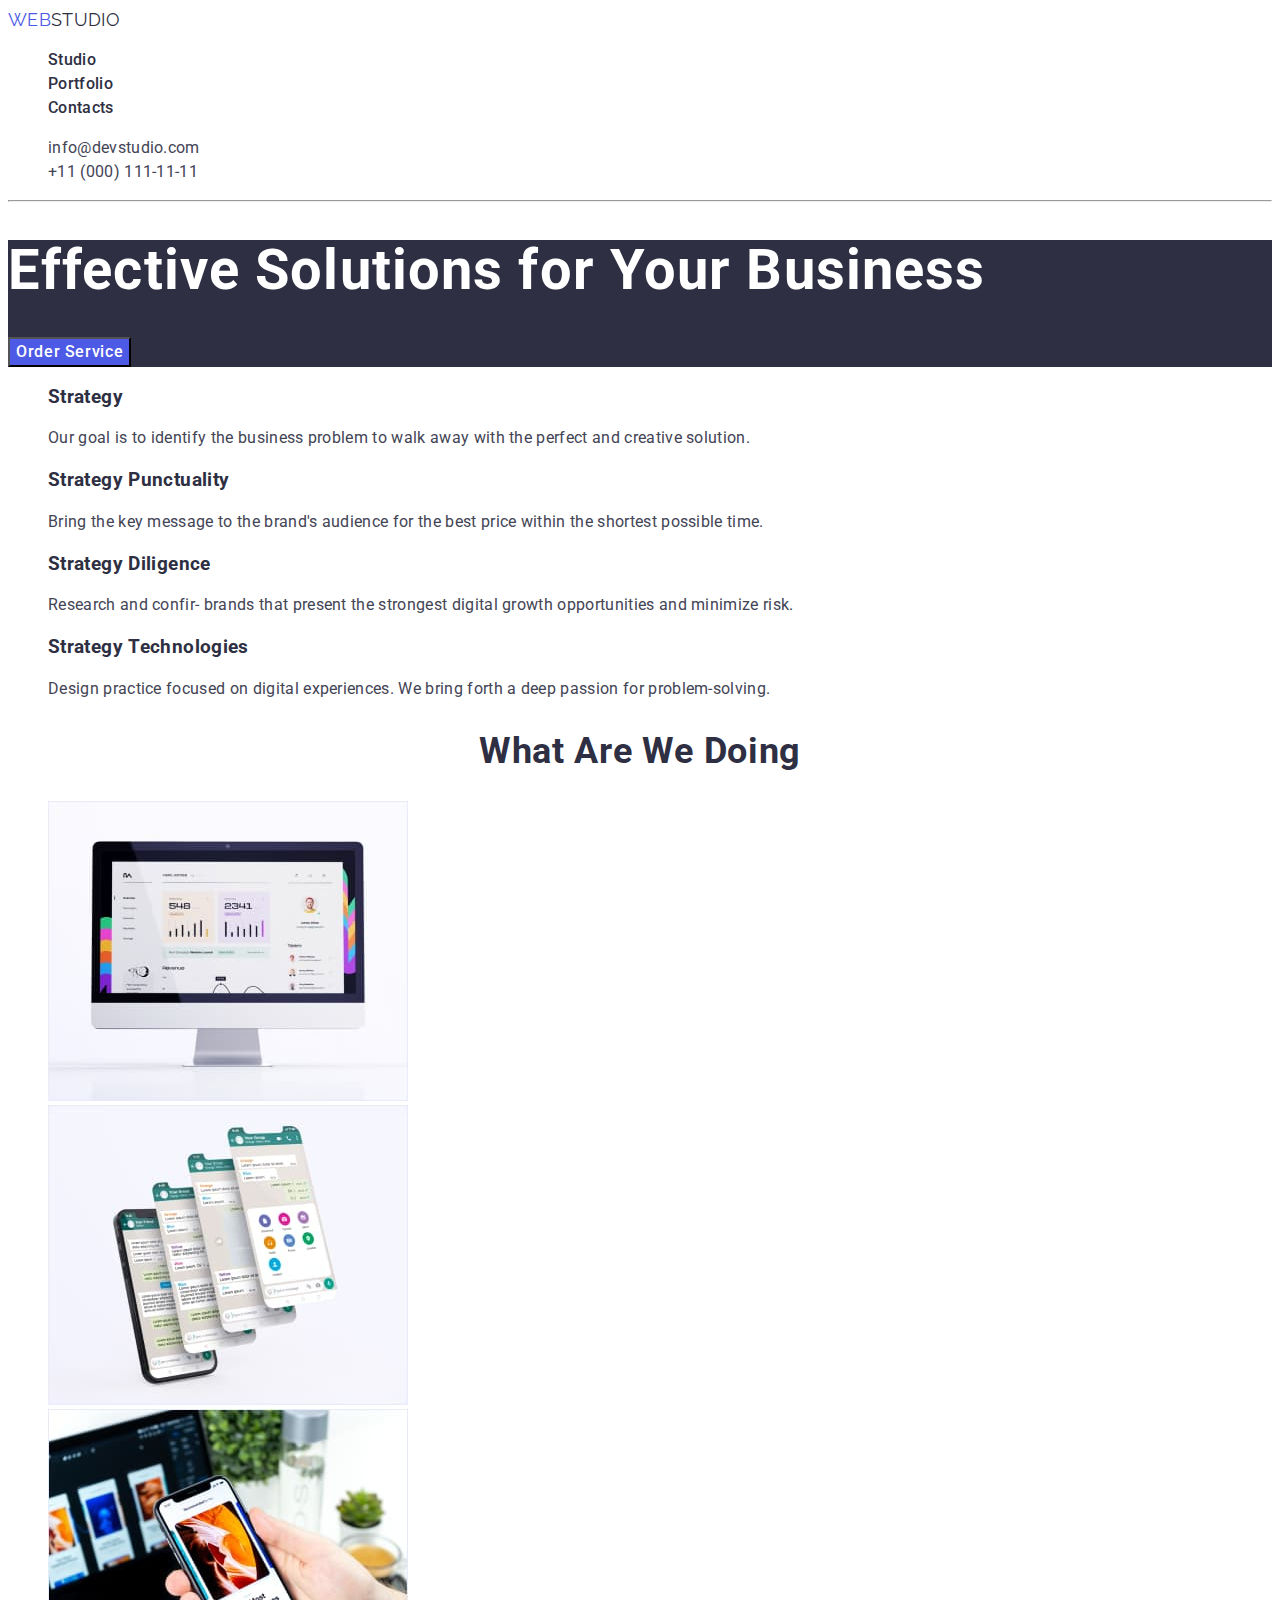
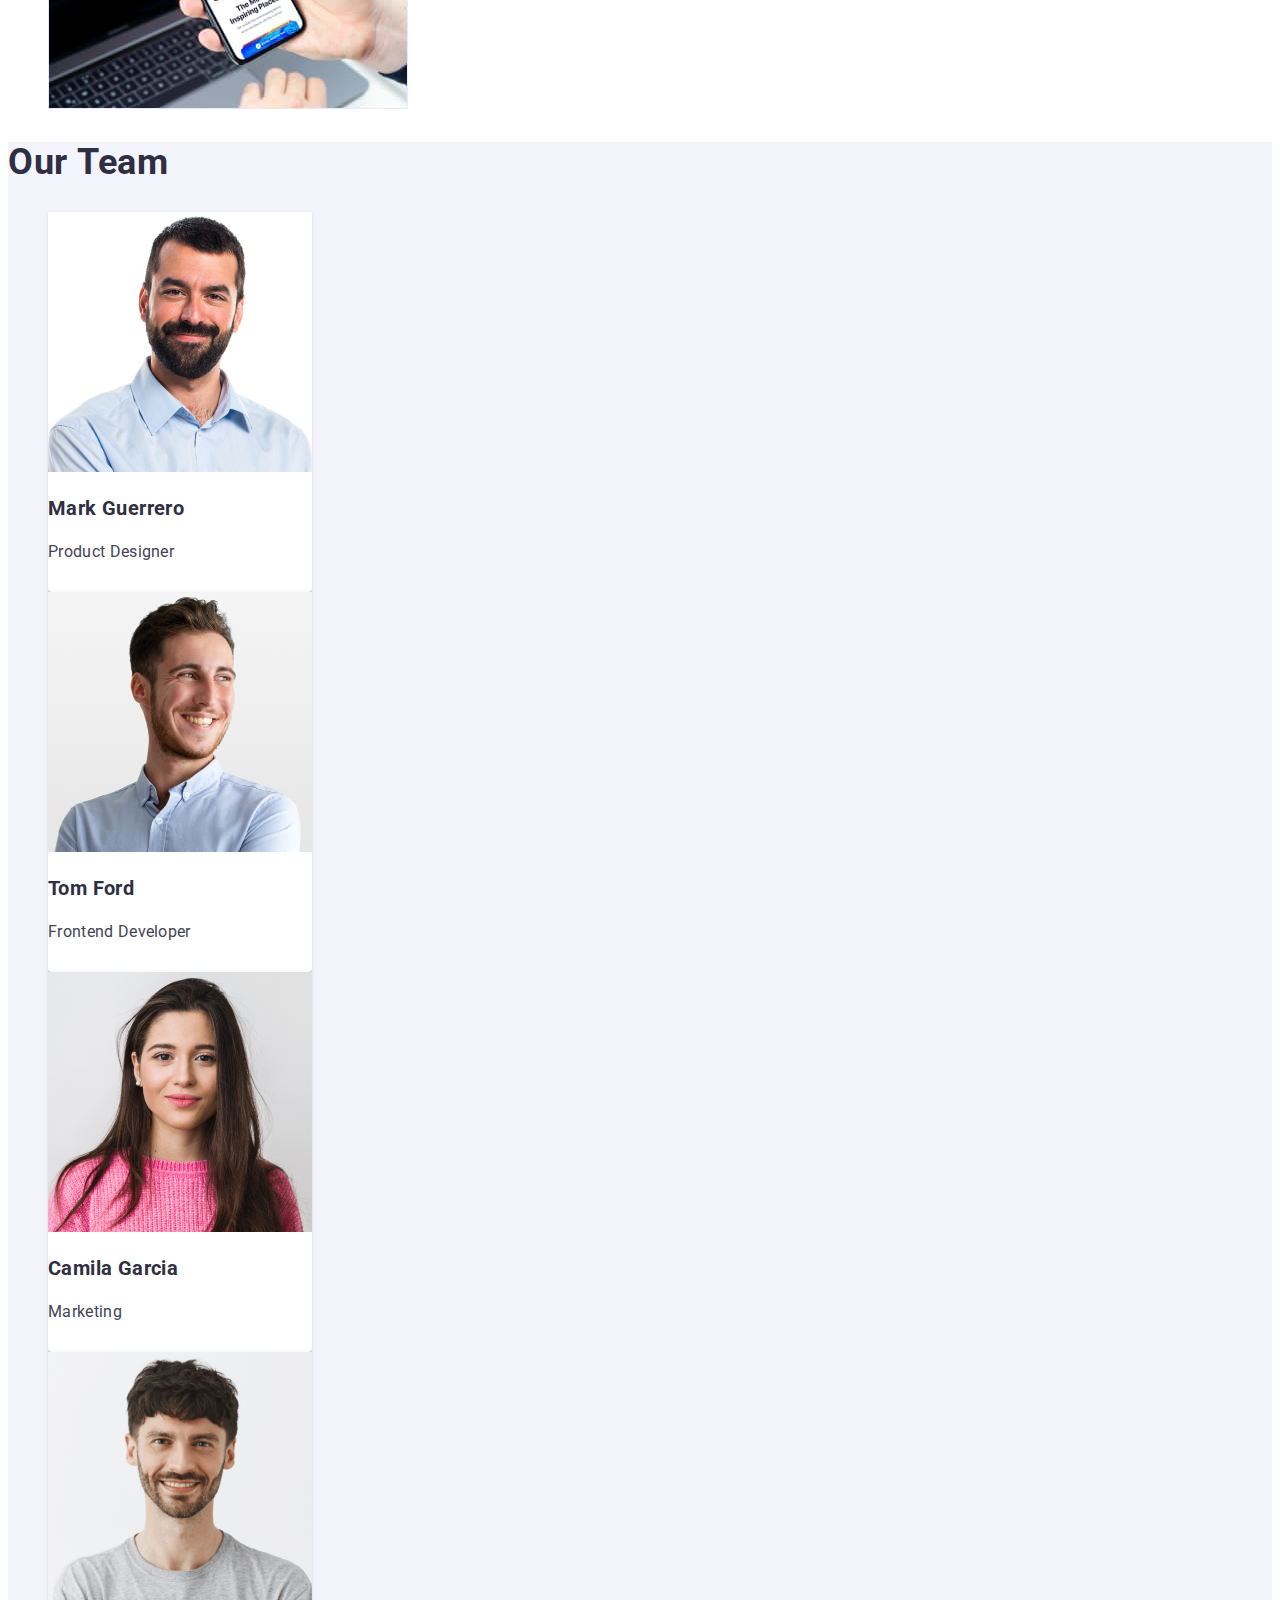
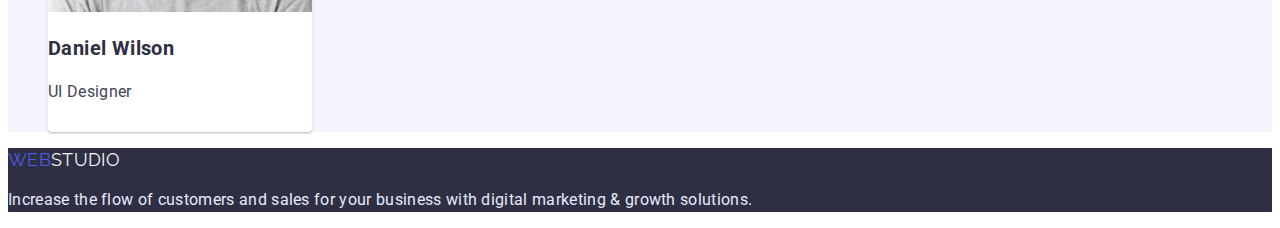
==== index.html @ e21af331 "Initial commit" ====
<!DOCTYPE html>
<html lang="en">
  <head>
    <meta charset="UTF-8" />
    <meta http-equiv="X-UA-Compatible" content="IE=edge" />
    <meta name="viewport" content="width=device-width, initial-scale=1.0" />
    <title>Web Studio</title>
    <!-- fonts -->
    <link rel="preconnect" href="https://fonts.googleapis.com" />
    <link rel="preconnect" href="https://fonts.gstatic.com" crossorigin />
    <link
      href="https://fonts.googleapis.com/css2?family=Raleway:wght@800&family=Roboto:wght@400;500;700;900&display=swap"
      rel="stylesheet"
    />
    <!-- style -->

    <link rel="stylesheet" href="./css/style.css" />
  </head>
  <body>
    <!-- header  -->
    <header>
      <!-- menu nav -->
      <nav class="header-nav">
        <a class="header-logo" href="./index.html">
          Web<span class="header-logo-studio">Studio</span>
        </a>
        <ul class="header-list">
          <li class="header-item">
            <a class="header-link" href="./index.html">Studio</a>
          </li>
          <li class="header-item">
            <a class="header-link" href="./portfolio.html">Portfolio</a>
          </li>
          <li class="header-item">
            <a class="header-link" href="">Contacts</a>
          </li>
        </ul>
      </nav>
      <ul class="header-contact">
        <li>
          <a class="header-mail" href="mailto:info@devstudio.com"
            >info@devstudio.com</a
          >
        </li>
        <li>
          <a class="header-phone" href="tel:+110001111111"
            >+11 (000) 111-11-11</a
          >
        </li>
      </ul>
      <hr />
    </header>
    <!-- main -->
    <main>
      <!-- hero image -->
      <section class="hero">
        <h1 class="hero-title">Effective Solutions for Your Business</h1>
        <button class="btn-hero" type="button">Order Service</button>
      </section>
      <!-- Our future -->
      <section class="our-future">
        <h2 hidden>Our future</h2>
        <ul class="our-future-list">
          <li>
            <h3 class="our-future-subtitle">Strategy</h3>
            <p class="our-future-text">
              Our goal is to identify the business problem to walk away with the
              perfect and creative solution.
            </p>
          </li>
          <li>
            <h3 class="our-future-subtitle">Strategy Punctuality</h3>
            <p class="our-future-text">
              Bring the key message to the brand's audience for the best price
              within the shortest possible time.
            </p>
          </li>
          <li>
            <h3 class="our-future-subtitle">Strategy Diligence</h3>
            <p class="our-future-text">
              Research and confir- brands that present the strongest digital
              growth opportunities and minimize risk.
            </p>
          </li>
          <li>
            <h3 class="our-future-subtitle">Strategy Technologies</h3>
            <p class="our-future-text">
              Design practice focused on digital experiences. We bring forth a
              deep passion for problem-solving.
            </p>
          </li>
        </ul>
      </section>
      <!-- What are we doing -->
      <section class="our-product">
        <h2 class="our-product-title">What Are We Doing</h2>
        <ul class="our-product-list">
          <li class="our-product-item">
            <img
              class="our-product-image"
              src="./images/Workstation.jpg"
              alt="Account for working time analysis"
              title="work statisticson PC"
              width="360"
              height="300"
            />
          </li>
          <li class="our-product-item">
            <img
              class="our-product-image"
              src="./images/Comunication_chat.jpg"
              alt=" Team communication in chat"
              title="Team communication in chat on Smartphone"
              width="360"
              height="300"
            />
          </li>
          <li class="our-product-item">
            <img
              class="our-product-image"
              src="./images/application_photo.jpg"
              alt="Test Application"
              title="Test Application on phone and laptop "
              width="360"
              height="300"
            />
          </li>
        </ul>
      </section>
      <!-- Our team -->
      <section class="team-section">
        <h2 class="team-title">Our Team</h2>
        <ul class="team-list">
          <li class="team-list-card">
            <img
              class="team-list-img"
              src="./images/Mark_Guerrero.jpg"
              alt="Face Mark Guerrero"
              width="264"
              height="260"
            />
            <h3 class="team-list-name">Mark Guerrero</h3>
            <p class="team-list-possition">Product Designer</p>
          </li>
          <li class="team-list-card">
            <img
              src="./images/Tom_Ford.jpg"
              alt="Face Tom Ford"
              width="264"
              height="260"
            />
            <h3 class="team-list-name">Tom Ford</h3>
            <p class="team-list-possition">Frontend Developer</p>
          </li>
          <li class="team-list-card">
            <img
              class="team-list-img"
              src="./images/camila_Garcia.jpg"
              alt="Face Camila Garcia"
              width="264"
              height="260"
            />
            <h3 class="team-list-name">Camila Garcia</h3>
            <p class="team-list-possition">Marketing</p>
          </li>
          <li class="team-list-card">
            <img
              class="team-list-img"
              src="./images/Daniel_Wilson.jpg"
              alt="Face Daniel Wilson"
              width="264"
              height="260"
            />
            <h3 class="team-list-name">Daniel Wilson</h3>
            <p class="team-list-possition">UI Designer</p>
          </li>
        </ul>
      </section>
    </main>
    <!-- footer  -->
    <footer class="footer">
      <a class="logo-footer" href="index.html"
        >Web<span class="footer-studio-logo">Studio</span></a
      >
      <p class="footer-text">
        Increase the flow of customers and sales for your business with digital
        marketing & growth solutions.
      </p>
    </footer>
  </body>
</html>
---- css/style.css ----
:root {
    --color-iris: #4d5ae5;
    --color-ocean: #404bbf;
    --color-navy-blue: #2e2f42;
    --color-green: #31d0aa;
    --color-slate: #434455;
    --color-light-slate: #8e8f99;
    --color-cornflower: #e7e9fc;
    --color-cloud: #f4f4fd;
    --color-navy-blue-modal: #2e2f42;
    --color-grey: #2e2f42;
}

body{
    font-family: 'Roboto', sans-serif;
    letter-spacing: 0.02em;
}


/* Navigation */
.header-nav {
    
} 

.header-logo{
    font-family: Raleway, sans-serif;
    text-transform: uppercase;
    text-decoration: none;
    font-size: 18px;
    line-height: calc(24 / 18);
    color: var(--color-iris);
}

.header-logo-studio{
    color: var(--color-navy-blue);
}

.header-list{
    
}

.header-item{
    font-weight: 500;
    font-size: 16px;
    line-height: calc(24 / 16);
    letter-spacing: 0.02em;
    list-style-type: none;
}

.header-link{
    color: var(--color-navy-blue);
    text-decoration: none;
}

.header-contact{
    list-style-type: none;
}

.header-link:hover,
.header-link:focus,
.header-mail:hover,
.header-mail:focus,
.header-phone:hover,
.header-phone:focus{
    color: var(--color-ocean);
}


.header-mail,
.header-phone{
    font-size: 16px;
    line-height: calc(24 / 16);
    letter-spacing: 0.02em;
    color: var(--color-slate);
    text-decoration: none;
}

/* hero section */

.hero{
    background-color: var(--color-navy-blue);   
}

.hero-title{
    font-family: 'Roboto';
    font-size: 56px;
    line-height: calc(60 / 56);
    letter-spacing: 0.02em;
    color: #FFFFFF;
}

.btn-hero{
    font-family: 'Roboto';
    font-weight: 500;
    font-size: 16px;
    line-height: calc(24 / 16);
    letter-spacing: 0.04em;
    color: #FFFFFF;
    background: var(--color-iris);
  
}

.btn-hero:hover,
.btn-hero:focus{
    background-color: var(--color-ocean);
}

.btn-hero,
.menu-list-button{
    cursor: pointer;
}

.our-future{
    background-color: #FFFFFF;
}

.our-future-list{
    list-style-type: none;
}

.our-future-subtitle{
    
    letter-spacing: 0.02em;
    color: var(--color-navy-blue);
    text-transform:capitalize;
}

.our-future-text{
    font-size: 16px;
    line-height: calc(24 / 16);
    color:var(--color-slate);
}

.our_product{

}

.our-product-title{
    color: var(--color-navy-blue);
    font-size: 36px;
    line-height: calc(40 / 36);
    text-align: center;
    letter-spacing: 0.02em;
    text-transform: capitalize;
}

.our-product-list{
    list-style-type: none;
}

.our-product-image{

}

.team-section{
    background-color: var(--color-cloud);
}

.team-title{
    color: var(--color-navy-blue);
    font-size: 36px;
    line-height: calc(40 / 36);
    letter-spacing: 0.02em;
    text-transform: capitalize;
}

.team-list{
    list-style-type: none;
}

.team-list-card{
    width: 264px;
    height: 380px;
    background: #FFFFFF;
    box-shadow: 0px 1px 6px rgba(46, 47, 66, 0.08), 0px 1px 1px rgba(46, 47, 66, 0.16), 0px 2px 1px rgba(46, 47, 66, 0.08);
    border-radius: 0px 0px 4px 4px;
}

.team-list-img{
   
}

.team-list-name{
    color: var(--color-navy-blue);
    font-size: 20px;
    line-height: calc(24 / 20);
    letter-spacing: 0.02em
}

.team-list-possition{
    font-size: 16px;
    line-height: calc(24 / 16);
    letter-spacing: 0.02em;
    color: var(--color-slate);
}

/* Portfolio style */

.menu-portfolio{

}

.menu-product-list{
    list-style-type: none;
}

.menu-item{

}

.menu-list-button{
    font-family: 'Roboto',sans-serif;
    font-weight: 500;
    font-size: 16px;
    line-height: calc(24 / 16);
    background: #F4F4FD;
    border: 1px solid #E7E9FC;
    border-radius: 4px;
    color:var(--color-iris);
}

.menu-list-button:hover,
.menu-list-button:focus{
    background-color: var(--color-ocean);
    color: #FFFFFF;
}

.our_product-item-p{

}

.our-product-link{
    text-decoration: none;
}

.our-product-name{
    font-weight: 500;
    font-size: 20px;
    line-height: calc(24 / 20);
    letter-spacing: 0.02em;
    color: var(--color-navy-blue);
}

.our-product-area{
    color: var(--color-slate);
    font-size: 16px;
    line-height: calc(24 / 16);
    letter-spacing: 0.02em;
}
/* footer */

.footer{
    background-color: var(--color-navy-blue);
}

.logo-footer{
    font-family: 'Raleway', sans-serif;
    text-transform: uppercase;
    text-decoration: none;
    font-size: 18px;
    line-height: calc(24 / 18);
    color: var(--color-iris);
    
}

.footer-studio-logo{
    color:var(--color-cloud);
}

.footer-text{
    font-size: 16px;
    line-height: calc(24 / 16);
    letter-spacing: 0.02em;
    color: var(--color-cornflower);
}
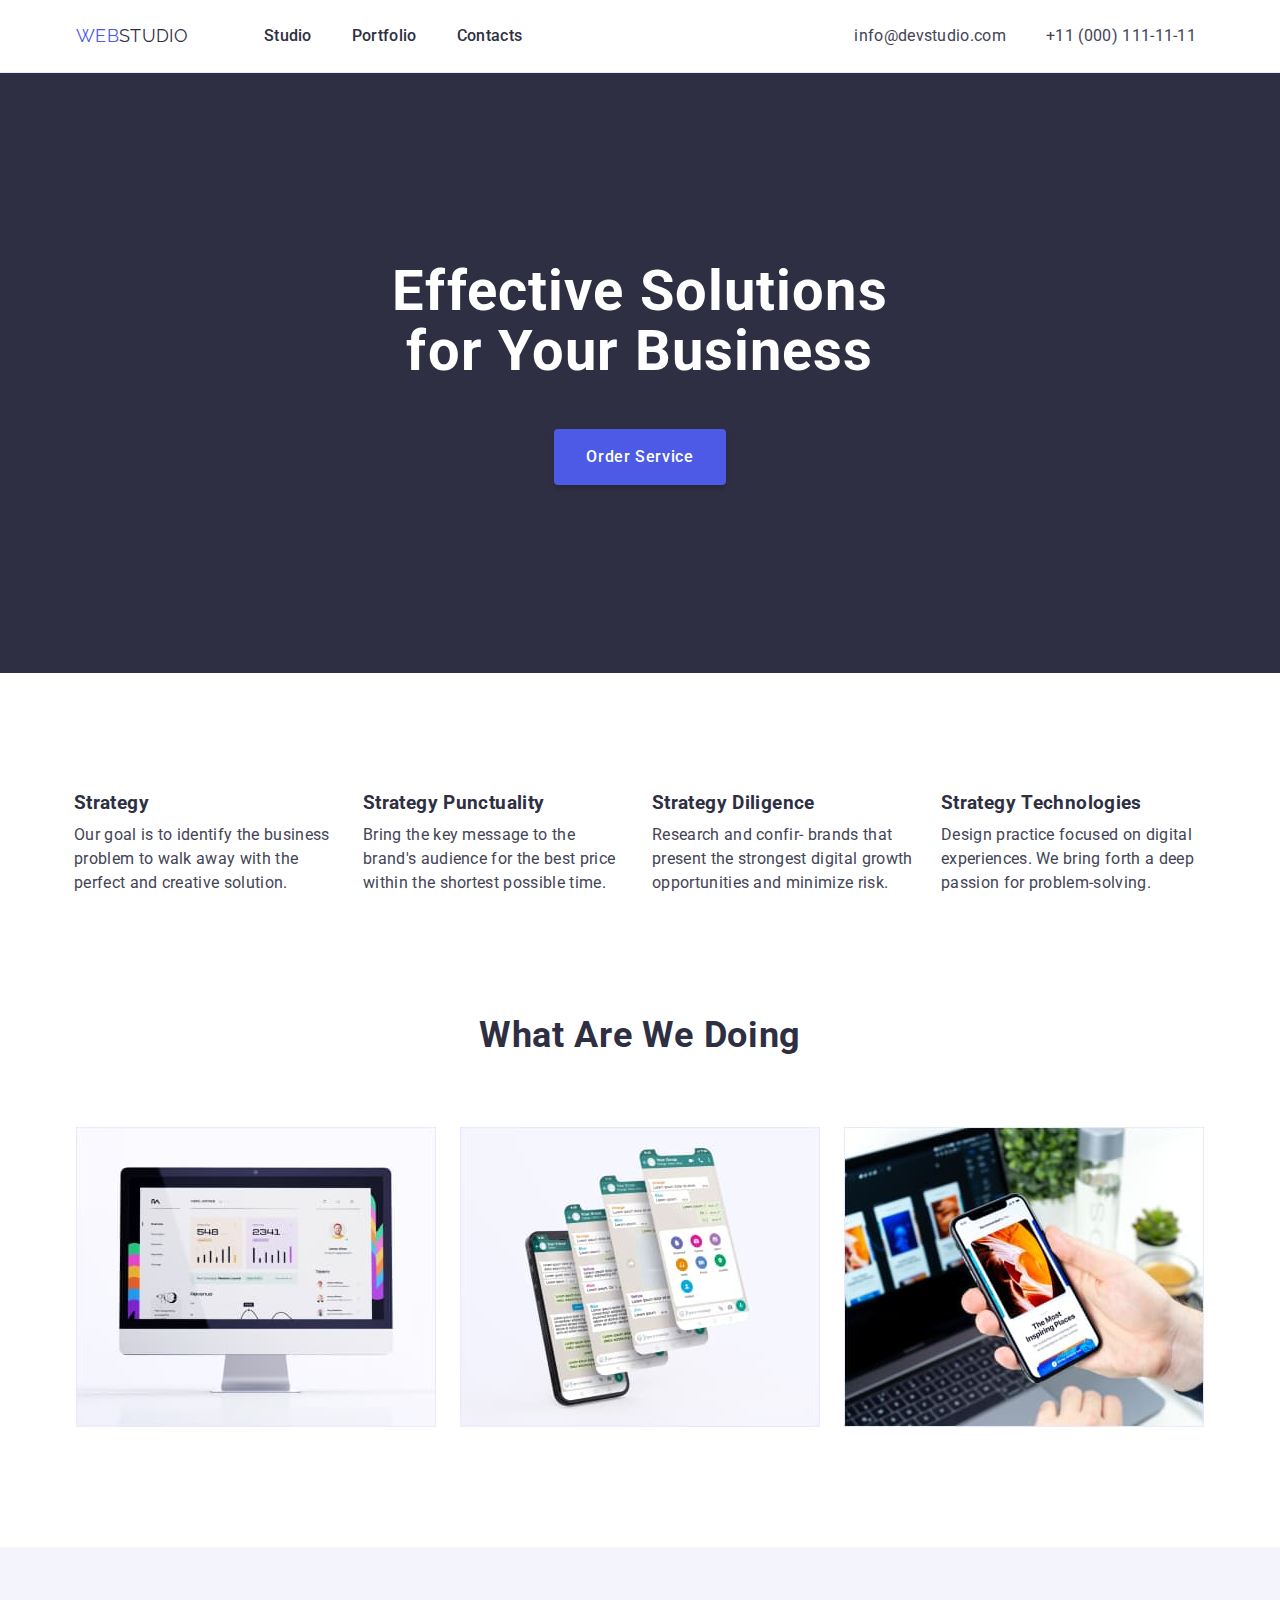
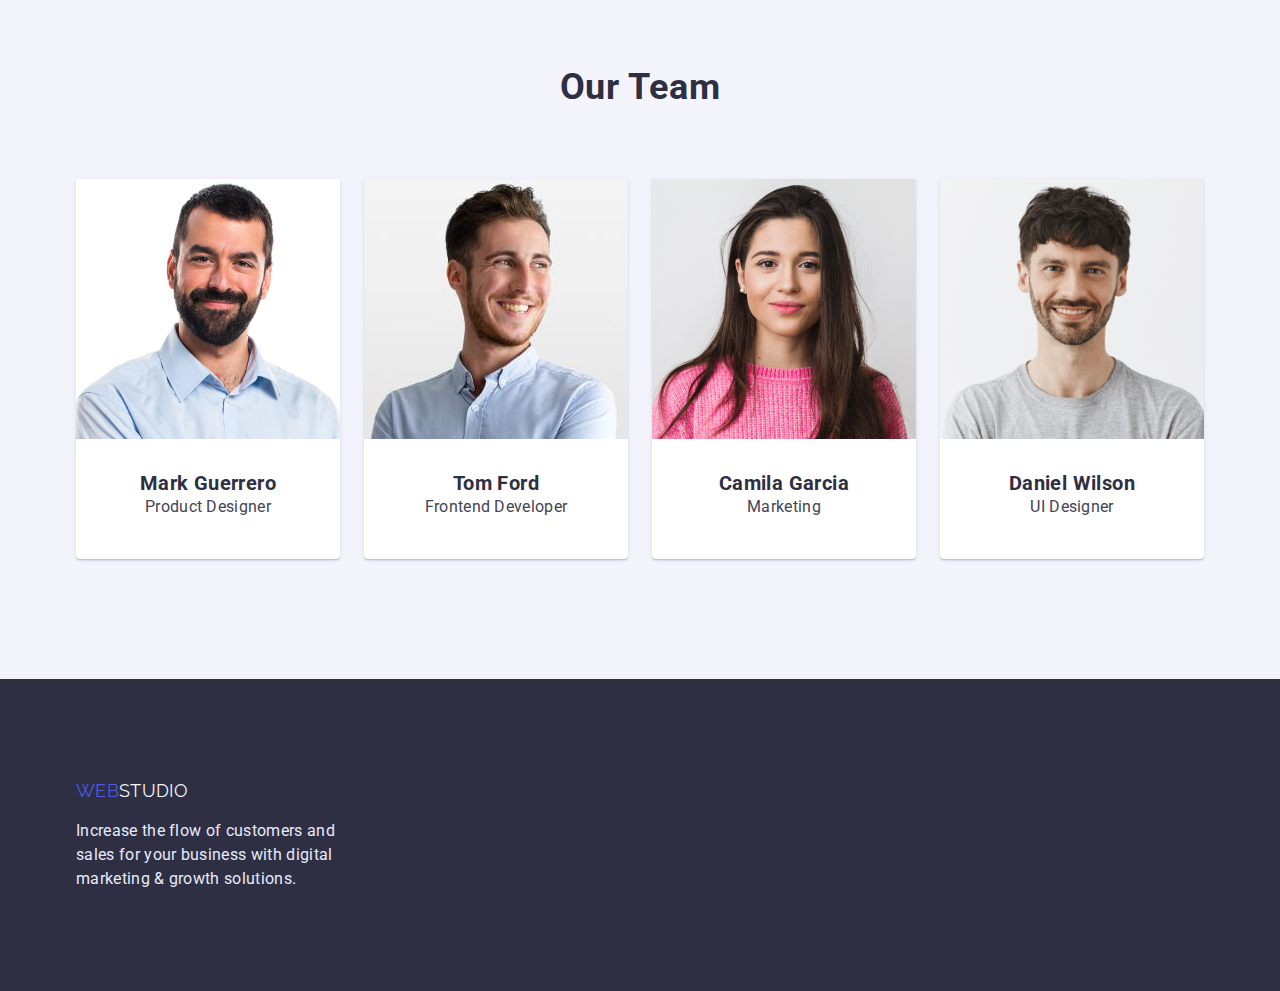
==== commit a3845bc9: "done-hw03" ====
--- a/index.html
+++ b/index.html
@@ -12,180 +12,195 @@
       href="https://fonts.googleapis.com/css2?family=Raleway:wght@800&family=Roboto:wght@400;500;700;900&display=swap"
       rel="stylesheet"
     />
+    <link
+      rel="stylesheet"
+      href="https://cdn.jsdelivr.net/npm/modern-normalize@1.1.0/modern-normalize.min.css"
+    />
     <!-- style -->
-
     <link rel="stylesheet" href="./css/style.css" />
   </head>
   <body>
     <!-- header  -->
-    <header>
+    <header class="header">
       <!-- menu nav -->
-      <nav class="header-nav">
-        <a class="header-logo" href="./index.html">
-          Web<span class="header-logo-studio">Studio</span>
-        </a>
-        <ul class="header-list">
-          <li class="header-item">
-            <a class="header-link" href="./index.html">Studio</a>
+      <div class="container headernavi">
+        <nav class="header-nav">
+          <a class="header-logo" href="./index.html">
+            Web<span class="header-logo-studio">Studio</span>
+          </a>
+          <ul class="header-list">
+            <li class="header-item">
+              <a class="header-link" href="./index.html">Studio</a>
+            </li>
+            <li class="header-item">
+              <a class="header-link" href="./portfolio.html">Portfolio</a>
+            </li>
+            <li class="header-item">
+              <a class="header-link" href="">Contacts</a>
+            </li>
+          </ul>
+        </nav>
+        <ul class="header-contact">
+          <li>
+            <a class="header-mail" href="mailto:info@devstudio.com"
+              >info@devstudio.com</a
+            >
           </li>
-          <li class="header-item">
-            <a class="header-link" href="./portfolio.html">Portfolio</a>
-          </li>
-          <li class="header-item">
-            <a class="header-link" href="">Contacts</a>
+          <li>
+            <a class="header-phone" href="tel:+110001111111"
+              >+11 (000) 111-11-11</a
+            >
           </li>
         </ul>
-      </nav>
-      <ul class="header-contact">
-        <li>
-          <a class="header-mail" href="mailto:info@devstudio.com"
-            >info@devstudio.com</a
-          >
-        </li>
-        <li>
-          <a class="header-phone" href="tel:+110001111111"
-            >+11 (000) 111-11-11</a
-          >
-        </li>
-      </ul>
-      <hr />
+      </div>
     </header>
     <!-- main -->
     <main>
       <!-- hero image -->
       <section class="hero">
-        <h1 class="hero-title">Effective Solutions for Your Business</h1>
-        <button class="btn-hero" type="button">Order Service</button>
+        <div class="container herosection">
+          <h1 class="hero-title">Effective Solutions for Your Business</h1>
+          <button class="btn-hero" type="button">Order Service</button>
+        </div>
       </section>
       <!-- Our future -->
       <section class="our-future">
-        <h2 hidden>Our future</h2>
-        <ul class="our-future-list">
-          <li>
-            <h3 class="our-future-subtitle">Strategy</h3>
-            <p class="our-future-text">
-              Our goal is to identify the business problem to walk away with the
-              perfect and creative solution.
-            </p>
-          </li>
-          <li>
-            <h3 class="our-future-subtitle">Strategy Punctuality</h3>
-            <p class="our-future-text">
-              Bring the key message to the brand's audience for the best price
-              within the shortest possible time.
-            </p>
-          </li>
-          <li>
-            <h3 class="our-future-subtitle">Strategy Diligence</h3>
-            <p class="our-future-text">
-              Research and confir- brands that present the strongest digital
-              growth opportunities and minimize risk.
-            </p>
-          </li>
-          <li>
-            <h3 class="our-future-subtitle">Strategy Technologies</h3>
-            <p class="our-future-text">
-              Design practice focused on digital experiences. We bring forth a
-              deep passion for problem-solving.
-            </p>
-          </li>
-        </ul>
+        <div class="container our-future-box">
+          <h2 hidden>Our future</h2>
+          <ul class="our-future-list">
+            <li class="our-future-item">
+              <h3 class="our-future-subtitle">Strategy</h3>
+              <p class="our-future-text">
+                Our goal is to identify the business problem to walk away with
+                the perfect and creative solution.
+              </p>
+            </li>
+            <li class="our-future-item">
+              <h3 class="our-future-subtitle">Strategy Punctuality</h3>
+              <p class="our-future-text">
+                Bring the key message to the brand's audience for the best price
+                within the shortest possible time.
+              </p>
+            </li>
+            <li class="our-future-item">
+              <h3 class="our-future-subtitle">Strategy Diligence</h3>
+              <p class="our-future-text">
+                Research and confir- brands that present the strongest digital
+                growth opportunities and minimize risk.
+              </p>
+            </li>
+            <li class="our-future-item">
+              <h3 class="our-future-subtitle">Strategy Technologies</h3>
+              <p class="our-future-text">
+                Design practice focused on digital experiences. We bring forth a
+                deep passion for problem-solving.
+              </p>
+            </li>
+          </ul>
+        </div>
       </section>
       <!-- What are we doing -->
       <section class="our-product">
-        <h2 class="our-product-title">What Are We Doing</h2>
-        <ul class="our-product-list">
-          <li class="our-product-item">
-            <img
-              class="our-product-image"
-              src="./images/Workstation.jpg"
-              alt="Account for working time analysis"
-              title="work statisticson PC"
-              width="360"
-              height="300"
-            />
-          </li>
-          <li class="our-product-item">
-            <img
-              class="our-product-image"
-              src="./images/Comunication_chat.jpg"
-              alt=" Team communication in chat"
-              title="Team communication in chat on Smartphone"
-              width="360"
-              height="300"
-            />
-          </li>
-          <li class="our-product-item">
-            <img
-              class="our-product-image"
-              src="./images/application_photo.jpg"
-              alt="Test Application"
-              title="Test Application on phone and laptop "
-              width="360"
-              height="300"
-            />
-          </li>
-        </ul>
+        <div class="container">
+          <h2 class="our-product-title">What Are We Doing</h2>
+          <ul class="our-product-list">
+            <li class="our-product-item">
+              <img
+                class="our-product-image"
+                src="./images/Workstation.jpg"
+                alt="Account for working time analysis"
+                title="work statisticson PC"
+                width="360"
+                height="300"
+              />
+            </li>
+            <li class="our-product-item">
+              <img
+                class="our-product-image"
+                src="./images/Comunication_chat.jpg"
+                alt=" Team communication in chat"
+                title="Team communication in chat on Smartphone"
+                width="360"
+                height="300"
+              />
+            </li>
+            <li class="our-product-item">
+              <img
+                class="our-product-image"
+                src="./images/application_photo.jpg"
+                alt="Test Application"
+                title="Test Application on phone and laptop "
+                width="360"
+                height="300"
+              />
+            </li>
+          </ul>
+        </div>
       </section>
       <!-- Our team -->
       <section class="team-section">
-        <h2 class="team-title">Our Team</h2>
-        <ul class="team-list">
-          <li class="team-list-card">
-            <img
-              class="team-list-img"
-              src="./images/Mark_Guerrero.jpg"
-              alt="Face Mark Guerrero"
-              width="264"
-              height="260"
-            />
-            <h3 class="team-list-name">Mark Guerrero</h3>
-            <p class="team-list-possition">Product Designer</p>
-          </li>
-          <li class="team-list-card">
-            <img
-              src="./images/Tom_Ford.jpg"
-              alt="Face Tom Ford"
-              width="264"
-              height="260"
-            />
-            <h3 class="team-list-name">Tom Ford</h3>
-            <p class="team-list-possition">Frontend Developer</p>
-          </li>
-          <li class="team-list-card">
-            <img
-              class="team-list-img"
-              src="./images/camila_Garcia.jpg"
-              alt="Face Camila Garcia"
-              width="264"
-              height="260"
-            />
-            <h3 class="team-list-name">Camila Garcia</h3>
-            <p class="team-list-possition">Marketing</p>
-          </li>
-          <li class="team-list-card">
-            <img
-              class="team-list-img"
-              src="./images/Daniel_Wilson.jpg"
-              alt="Face Daniel Wilson"
-              width="264"
-              height="260"
-            />
-            <h3 class="team-list-name">Daniel Wilson</h3>
-            <p class="team-list-possition">UI Designer</p>
-          </li>
-        </ul>
+        <div class="container">
+          <h2 class="team-title">Our Team</h2>
+          <ul class="team-list">
+            <li class="team-list-card">
+              <img
+                class="team-list-img"
+                src="./images/Mark_Guerrero.jpg"
+                alt="Face Mark Guerrero"
+                width="264"
+                height="260"
+              />
+              <h3 class="team-list-name">Mark Guerrero</h3>
+              <p class="team-list-possition">Product Designer</p>
+            </li>
+            <li class="team-list-card">
+              <img
+                class="team-list-img"
+                src="./images/Tom_Ford.jpg"
+                alt="Face Tom Ford"
+                width="264"
+                height="260"
+              />
+              <h3 class="team-list-name">Tom Ford</h3>
+              <p class="team-list-possition">Frontend Developer</p>
+            </li>
+            <li class="team-list-card">
+              <img
+                class="team-list-img"
+                src="./images/camila_Garcia.jpg"
+                alt="Face Camila Garcia"
+                width="264"
+                height="260"
+              />
+              <h3 class="team-list-name">Camila Garcia</h3>
+              <p class="team-list-possition">Marketing</p>
+            </li>
+            <li class="team-list-card">
+              <img
+                class="team-list-img"
+                src="./images/Daniel_Wilson.jpg"
+                alt="Face Daniel Wilson"
+                width="264"
+                height="260"
+              />
+              <h3 class="team-list-name">Daniel Wilson</h3>
+              <p class="team-list-possition">UI Designer</p>
+            </li>
+          </ul>
+        </div>
       </section>
     </main>
     <!-- footer  -->
     <footer class="footer">
-      <a class="logo-footer" href="index.html"
-        >Web<span class="footer-studio-logo">Studio</span></a
-      >
-      <p class="footer-text">
-        Increase the flow of customers and sales for your business with digital
-        marketing & growth solutions.
-      </p>
+      <div class="container box-footer">
+        <a class="logo-footer" href="index.html"
+          >Web<span class="footer-studio-logo">Studio</span></a
+        >
+        <p class="footer-text">
+          Increase the flow of customers and sales for your business with
+          digital marketing & growth solutions.
+        </p>
+      </div>
     </footer>
   </body>
 </html>
--- a/css/style.css
+++ b/css/style.css
@@ -1,59 +1,129 @@
 :root {
-    --color-iris: #4d5ae5;
-    --color-ocean: #404bbf;
-    --color-navy-blue: #2e2f42;
-    --color-green: #31d0aa;
-    --color-slate: #434455;
-    --color-light-slate: #8e8f99;
-    --color-cornflower: #e7e9fc;
-    --color-cloud: #f4f4fd;
-    --color-navy-blue-modal: #2e2f42;
-    --color-grey: #2e2f42;
-}
-
-body{
-    font-family: 'Roboto', sans-serif;
-    letter-spacing: 0.02em;
-}
-
+  /* color */
+  --color-iris: #4d5ae5;
+  --color-ocean: #404bbf;
+  --color-navy-blue: #2e2f42;
+  --color-green: #31d0aa;
+  --color-slate: #434455;
+  --color-light-slate: #8e8f99;
+  --color-cornflower: #e7e9fc;
+  --color-cloud: #f4f4fd;
+  --color-navy-blue-modal: #2e2f42;
+  --color-grey: #2e2f42;
+  --color-white: #ffffff;
+
+  /* fonts */
+  --text-family-roboto: "Roboto", sans-serif;
+  --text-family-raleway: "Raleway", sans-serif;
+}
+
+*,
+*::before,
+*::after {
+  box-sizing: border-box;
+}
+
+html {
+}
+
+body {
+  font-family: var(--text-family-roboto);
+  letter-spacing: 0.02em;
+}
+
+/* reset */
+h1,
+h2,
+h3,
+h4,
+h5,
+h6,
+p,
+a,
+section {
+  margin: 0;
+  padding: 0;
+}
+
+img {
+  display: block;
+}
+
+.header-list,
+.header-contact,
+.our-future-list,
+.our-product-list,
+.team-list,
+.menu-product-list,
+.our-product-filter {
+  margin: 0;
+  padding: 0;
+}
+
+button {
+  cursor: pointer;
+}
+
+.container {
+  width: 1158px;
+  padding-left: 15px;
+  padding-right: 15px;
+  margin-left: auto;
+  margin-right: auto;
+}
+.header {
+  background-color: var(--color-white);
+  border-bottom: 1px solid #e7e9fc;
+}
+
+.headernavi {
+  display: flex;
+  padding: 24px 0px;
+}
 
 /* Navigation */
 .header-nav {
-    
-} 
-
-.header-logo{
-    font-family: Raleway, sans-serif;
-    text-transform: uppercase;
-    text-decoration: none;
-    font-size: 18px;
-    line-height: calc(24 / 18);
-    color: var(--color-iris);
-}
-
-.header-logo-studio{
-    color: var(--color-navy-blue);
-}
-
-.header-list{
-    
-}
-
-.header-item{
-    font-weight: 500;
-    font-size: 16px;
-    line-height: calc(24 / 16);
-    letter-spacing: 0.02em;
-    list-style-type: none;
-}
-
-.header-link{
-    color: var(--color-navy-blue);
-    text-decoration: none;
-}
-
-.header-contact{
-    list-style-type: none;
+  display: flex;
+  margin-left: 15px;
+}
+
+.header-logo {
+  font-family: Raleway, sans-serif;
+  text-transform: uppercase;
+  text-decoration: none;
+  font-size: 18px;
+  line-height: calc(24 / 18);
+  color: var(--color-iris);
+}
+
+.header-logo-studio {
+  color: var(--color-navy-blue);
+}
+
+.header-list {
+  margin-left: 76px;
+  display: flex;
+  gap: 40px;
+}
+
+.header-item {
+  font-weight: 500;
+  font-size: 16px;
+  line-height: calc(24 / 16);
+  letter-spacing: 0.02em;
+  list-style-type: none;
+}
+
+.header-link {
+  color: var(--color-navy-blue);
+  text-decoration: none;
+}
+
+.header-contact {
+  list-style-type: none;
+  margin-left: 332px;
+  display: flex;
+  gap: 40px;
 }
 
 .header-link:hover,
@@ -61,215 +131,275 @@
 .header-mail:hover,
 .header-mail:focus,
 .header-phone:hover,
-.header-phone:focus{
-    color: var(--color-ocean);
-}
-
+.header-phone:focus {
+  color: var(--color-ocean);
+}
 
 .header-mail,
-.header-phone{
-    font-size: 16px;
-    line-height: calc(24 / 16);
-    letter-spacing: 0.02em;
-    color: var(--color-slate);
-    text-decoration: none;
+.header-phone {
+  font-size: 16px;
+  line-height: calc(24 / 16);
+  letter-spacing: 0.02em;
+  color: var(--color-slate);
+  text-decoration: none;
 }
 
 /* hero section */
 
-.hero{
-    background-color: var(--color-navy-blue);   
-}
-
-.hero-title{
-    font-family: 'Roboto';
-    font-size: 56px;
-    line-height: calc(60 / 56);
-    letter-spacing: 0.02em;
-    color: #FFFFFF;
-}
-
-.btn-hero{
-    font-family: 'Roboto';
-    font-weight: 500;
-    font-size: 16px;
-    line-height: calc(24 / 16);
-    letter-spacing: 0.04em;
-    color: #FFFFFF;
-    background: var(--color-iris);
-  
+.hero {
+  background-color: var(--color-navy-blue);
+}
+
+.herosection {
+  text-align: center;
+  padding-top: 188px;
+  padding-bottom: 188px;
+}
+
+.hero-title {
+  font-family: "Roboto", sans-serif;
+  font-weight: 700;
+  font-size: 56px;
+  line-height: calc(60 / 56);
+  letter-spacing: 0.02em;
+  color: var(--color-white);
+  padding-bottom: 48px;
+  width: 500px;
+  margin-right: auto;
+  margin-left: auto;
+}
+
+.btn-hero {
+  min-width: 169px;
+  min-height: 56px;
+
+  font-family: "Roboto", sans-serif;
+  font-weight: 500;
+  font-size: 16px;
+  line-height: calc(24 / 16);
+  letter-spacing: 0.04em;
+  background: var(--color-iris);
+  color: var(--color-white);
+  padding: 16px 32px;
+  box-shadow: 0px 4px 4px rgba(0, 0, 0, 0.15);
+  border-radius: 4px;
+  border: none;
 }
 
 .btn-hero:hover,
-.btn-hero:focus{
-    background-color: var(--color-ocean);
-}
-
-.btn-hero,
-.menu-list-button{
-    cursor: pointer;
-}
-
-.our-future{
-    background-color: #FFFFFF;
-}
-
-.our-future-list{
-    list-style-type: none;
-}
-
-.our-future-subtitle{
-    
-    letter-spacing: 0.02em;
-    color: var(--color-navy-blue);
-    text-transform:capitalize;
-}
-
-.our-future-text{
-    font-size: 16px;
-    line-height: calc(24 / 16);
-    color:var(--color-slate);
-}
-
-.our_product{
-
-}
-
-.our-product-title{
-    color: var(--color-navy-blue);
-    font-size: 36px;
-    line-height: calc(40 / 36);
-    text-align: center;
-    letter-spacing: 0.02em;
-    text-transform: capitalize;
-}
-
-.our-product-list{
-    list-style-type: none;
-}
-
-.our-product-image{
-
-}
-
-.team-section{
-    background-color: var(--color-cloud);
-}
-
-.team-title{
-    color: var(--color-navy-blue);
-    font-size: 36px;
-    line-height: calc(40 / 36);
-    letter-spacing: 0.02em;
-    text-transform: capitalize;
-}
-
-.team-list{
-    list-style-type: none;
-}
-
-.team-list-card{
-    width: 264px;
-    height: 380px;
-    background: #FFFFFF;
-    box-shadow: 0px 1px 6px rgba(46, 47, 66, 0.08), 0px 1px 1px rgba(46, 47, 66, 0.16), 0px 2px 1px rgba(46, 47, 66, 0.08);
-    border-radius: 0px 0px 4px 4px;
-}
-
-.team-list-img{
-   
-}
-
-.team-list-name{
-    color: var(--color-navy-blue);
-    font-size: 20px;
-    line-height: calc(24 / 20);
-    letter-spacing: 0.02em
-}
-
-.team-list-possition{
-    font-size: 16px;
-    line-height: calc(24 / 16);
-    letter-spacing: 0.02em;
-    color: var(--color-slate);
+.btn-hero:focus {
+  background-color: var(--color-ocean);
+}
+
+.our-future {
+  background-color: var(--color-white);
+}
+
+.our-future-box {
+}
+
+.our-future-list {
+  list-style-type: none;
+  display: flex;
+  justify-content: center;
+  gap: 24px;
+  padding: 120px 0 120px 0;
+}
+
+.our-future-item {
+}
+
+.our-future-subtitle {
+  letter-spacing: 0.02em;
+  color: var(--color-navy-blue);
+  text-transform: capitalize;
+  margin-bottom: 8px;
+}
+
+.our-future-text {
+  font-size: 16px;
+  line-height: calc(24 / 16);
+  color: var(--color-slate);
+  width: 265px;
+}
+
+.our_product {
+}
+
+.our-product-title {
+  color: var(--color-navy-blue);
+  font-size: 36px;
+  line-height: calc(40 / 36);
+  letter-spacing: 0.02em;
+  text-transform: capitalize;
+  margin-bottom: 70px;
+  text-align: center;
+  margin-bottom: 72px;
+}
+
+.our-product-list {
+  list-style-type: none;
+  display: flex;
+  gap: 24px;
+  padding-bottom: 120px;
+}
+
+.our-product-image {
+}
+
+.team-section {
+  background-color: var(--color-cloud);
+}
+
+.team-title {
+  color: var(--color-navy-blue);
+  font-size: 36px;
+  line-height: calc(40 / 36);
+  letter-spacing: 0.02em;
+  text-transform: capitalize;
+  padding-bottom: 72px;
+  text-align: center;
+  padding-top: 120px;
+}
+
+.team-list {
+  list-style-type: none;
+  display: flex;
+  justify-items: center;
+  gap: 24px;
+  padding-bottom: 120px;
+}
+
+.team-list-card {
+  width: 264px;
+  height: 380px;
+  background: #ffffff;
+  box-shadow: 0px 1px 6px rgba(46, 47, 66, 0.08),
+    0px 1px 1px rgba(46, 47, 66, 0.16), 0px 2px 1px rgba(46, 47, 66, 0.08);
+  border-radius: 0px 0px 4px 4px;
+}
+
+.team-list-img {
+  margin-bottom: 32px;
+}
+
+.team-list-name {
+  color: var(--color-navy-blue);
+  font-size: 20px;
+  line-height: calc(24 / 20);
+  letter-spacing: 0.02em;
+  text-align: center;
+}
+
+.team-list-possition {
+  font-size: 16px;
+  line-height: calc(24 / 16);
+  letter-spacing: 0.02em;
+  color: var(--color-slate);
+  text-align: center;
 }
 
 /* Portfolio style */
 
-.menu-portfolio{
-
-}
-
-.menu-product-list{
-    list-style-type: none;
-}
-
-.menu-item{
-
-}
-
-.menu-list-button{
-    font-family: 'Roboto',sans-serif;
-    font-weight: 500;
-    font-size: 16px;
-    line-height: calc(24 / 16);
-    background: #F4F4FD;
-    border: 1px solid #E7E9FC;
-    border-radius: 4px;
-    color:var(--color-iris);
+.main-portfolio {
+  margin-left: auto;
+  margin-right: auto;
+}
+
+.menu-product-filter {
+  display: flex;
+  justify-content: center;
+  list-style: none;
+  gap: 24px;
+  padding-top: 96px;
+  padding-bottom: 52px;
+}
+
+.menu-product-filter > .menu-item-btn {
+  padding: 0px;
+  gap: 24px;
+}
+
+.menu-list-button {
+  font-family: "Roboto", sans-serif;
+  font-weight: 500;
+  font-size: 16px;
+  line-height: calc(24 / 16);
+  background: #f4f4fd;
+  border: 1px solid #e7e9fc;
+  border-radius: 4px;
+  box-shadow: 0px 3px 1px rgba(0, 0, 0, 0.1), 0px 2px 1px rgba(0, 0, 0, 0.08),
+    0px 2px 2px rgba(0, 0, 0, 0.12);
+  color: var(--color-iris);
+  padding: 12px 24px;
 }
 
 .menu-list-button:hover,
-.menu-list-button:focus{
-    background-color: var(--color-ocean);
-    color: #FFFFFF;
-}
-
-.our_product-item-p{
-
-}
-
-.our-product-link{
-    text-decoration: none;
-}
-
-.our-product-name{
-    font-weight: 500;
-    font-size: 20px;
-    line-height: calc(24 / 20);
-    letter-spacing: 0.02em;
-    color: var(--color-navy-blue);
-}
-
-.our-product-area{
-    color: var(--color-slate);
-    font-size: 16px;
-    line-height: calc(24 / 16);
-    letter-spacing: 0.02em;
+.menu-list-button:focus {
+  background-color: var(--color-ocean);
+  color: #ffffff;
+}
+
+.our-product-filter {
+  display: flex;
+  flex-wrap: wrap;
+  column-gap: 24px;
+  row-gap: 48px;
+  list-style: none;
+  padding-bottom: 120px;
+}
+
+.our-product-link {
+  text-decoration: none;
+}
+
+.our-product-img {
+  padding-bottom: 32px;
+}
+
+.our-product-name {
+  font-weight: 500;
+  font-size: 20px;
+  line-height: calc(24 / 20);
+  letter-spacing: 0.02em;
+  color: var(--color-navy-blue);
+  padding-bottom: 8px;
+}
+
+.our-product-area {
+  color: var(--color-slate);
+  font-size: 16px;
+  line-height: calc(24 / 16);
+  letter-spacing: 0.02em;
 }
 /* footer */
 
-.footer{
-    background-color: var(--color-navy-blue);
-}
-
-.logo-footer{
-    font-family: 'Raleway', sans-serif;
-    text-transform: uppercase;
-    text-decoration: none;
-    font-size: 18px;
-    line-height: calc(24 / 18);
-    color: var(--color-iris);
-    
-}
-
-.footer-studio-logo{
-    color:var(--color-cloud);
-}
-
-.footer-text{
-    font-size: 16px;
-    line-height: calc(24 / 16);
-    letter-spacing: 0.02em;
-    color: var(--color-cornflower);
-}+.footer {
+  background-color: var(--color-navy-blue);
+}
+
+.box-footer {
+  padding: 100px 1035px 100px 15px;
+}
+
+.logo-footer {
+  font-family: "Raleway", sans-serif;
+  text-transform: uppercase;
+  text-decoration: none;
+  font-size: 18px;
+  line-height: calc(24 / 18);
+  color: var(--color-iris);
+}
+
+.footer-studio-logo {
+  color: var(--color-cloud);
+}
+
+.footer-text {
+  font-size: 16px;
+  line-height: calc(24 / 16);
+  letter-spacing: 0.02em;
+  color: var(--color-cornflower);
+  padding-top: 16px;
+  width: 265px;
+}
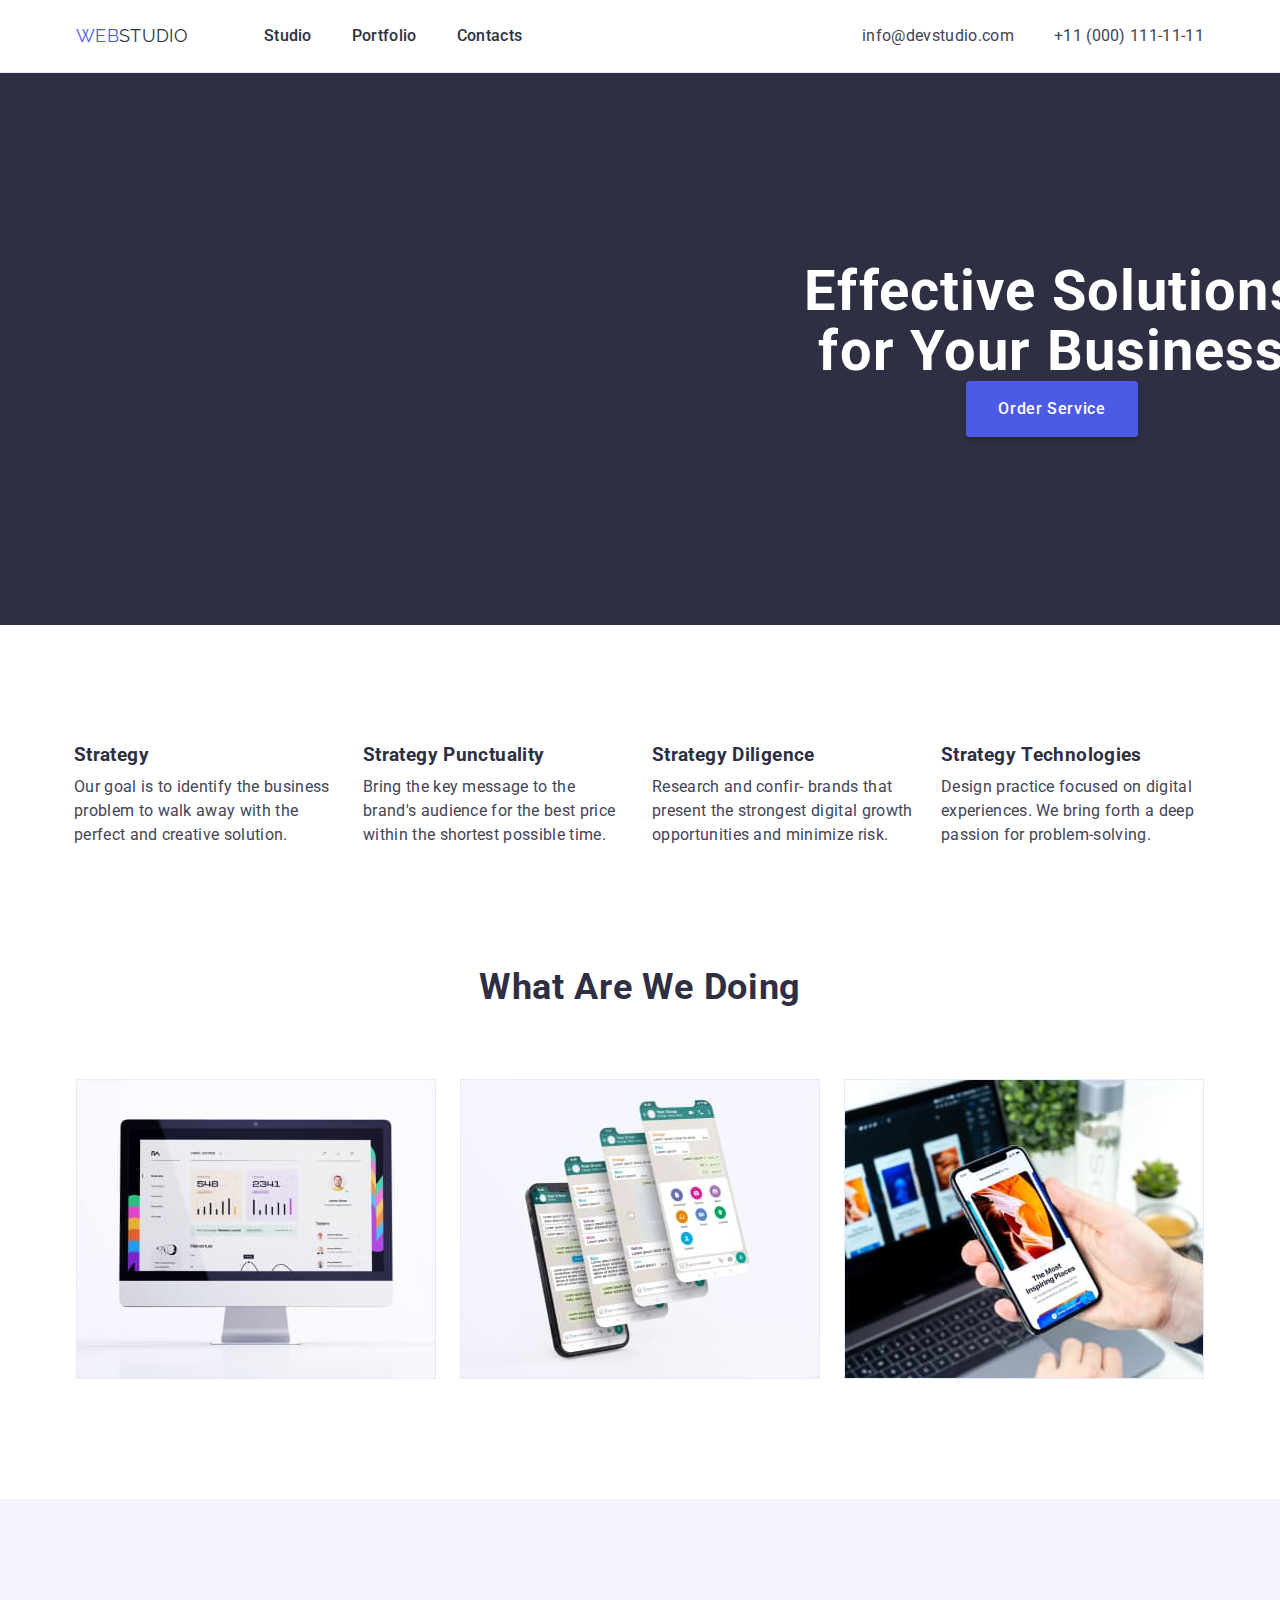
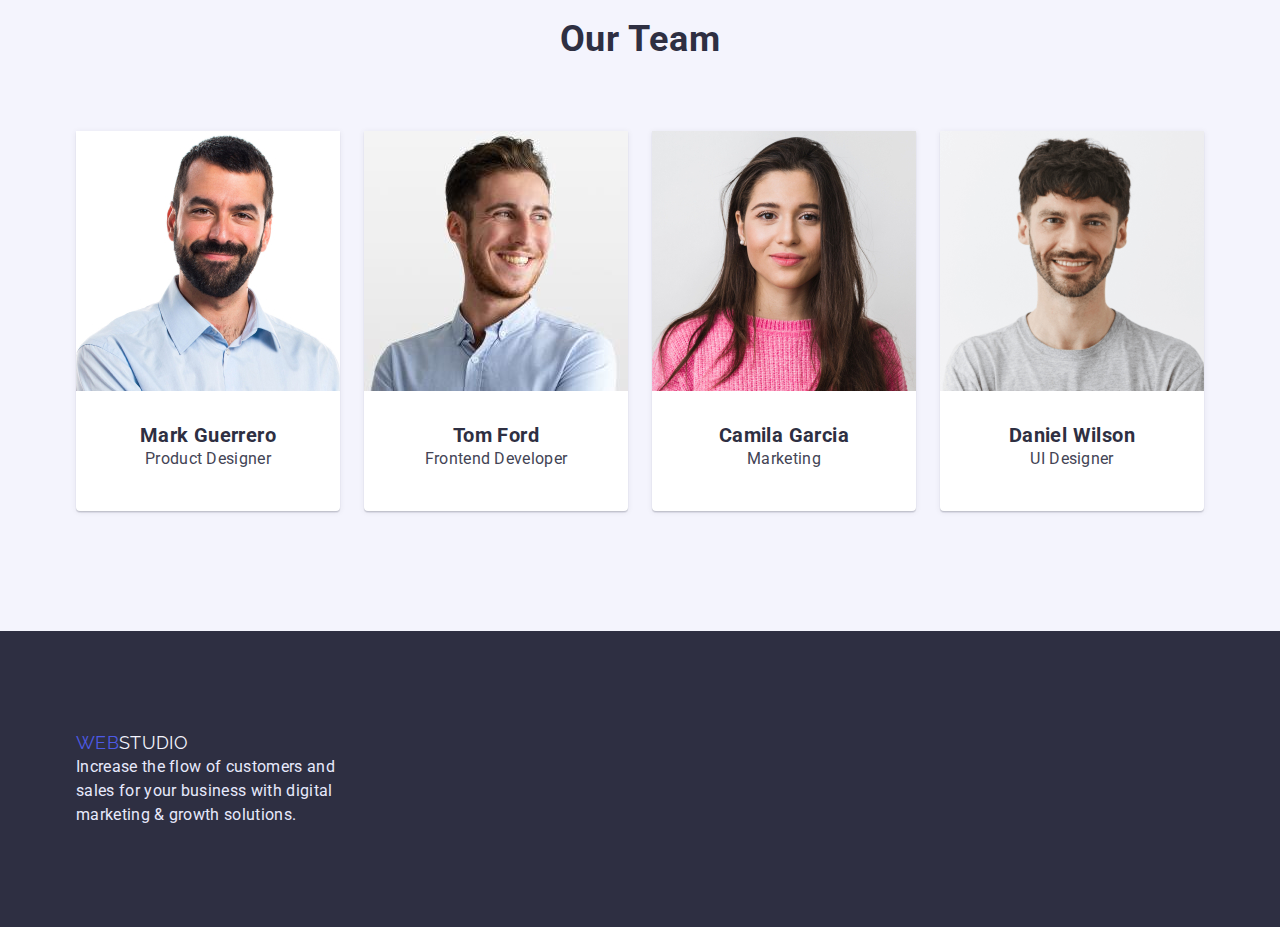
==== commit 2691b6d9: "red-hw03" ====
--- a/index.html
+++ b/index.html
@@ -65,7 +65,7 @@
       </section>
       <!-- Our future -->
       <section class="our-future">
-        <div class="container our-future-box">
+        <div class="container">
           <h2 hidden>Our future</h2>
           <ul class="our-future-list">
             <li class="our-future-item">
--- a/css/style.css
+++ b/css/style.css
@@ -71,20 +71,20 @@
   margin-left: auto;
   margin-right: auto;
 }
+
 .header {
   background-color: var(--color-white);
   border-bottom: 1px solid #e7e9fc;
+  padding: 24px 0px 24px 0px;
 }
 
 .headernavi {
   display: flex;
-  padding: 24px 0px;
 }
 
 /* Navigation */
 .header-nav {
   display: flex;
-  margin-left: 15px;
 }
 
 .header-logo {
@@ -121,7 +121,7 @@
 
 .header-contact {
   list-style-type: none;
-  margin-left: 332px;
+  margin-left: auto;
   display: flex;
   gap: 40px;
 }
@@ -148,12 +148,11 @@
 
 .hero {
   background-color: var(--color-navy-blue);
+  padding: 188px 473px;
 }
 
 .herosection {
   text-align: center;
-  padding-top: 188px;
-  padding-bottom: 188px;
 }
 
 .hero-title {
@@ -163,7 +162,6 @@
   line-height: calc(60 / 56);
   letter-spacing: 0.02em;
   color: var(--color-white);
-  padding-bottom: 48px;
   width: 500px;
   margin-right: auto;
   margin-left: auto;
@@ -193,9 +191,7 @@
 
 .our-future {
   background-color: var(--color-white);
-}
-
-.our-future-box {
+  padding: 120px 0;
 }
 
 .our-future-list {
@@ -203,7 +199,6 @@
   display: flex;
   justify-content: center;
   gap: 24px;
-  padding: 120px 0 120px 0;
 }
 
 .our-future-item {
@@ -223,7 +218,8 @@
   width: 265px;
 }
 
-.our_product {
+.our-product {
+  padding-bottom: 120px;
 }
 
 .our-product-title {
@@ -232,7 +228,6 @@
   line-height: calc(40 / 36);
   letter-spacing: 0.02em;
   text-transform: capitalize;
-  margin-bottom: 70px;
   text-align: center;
   margin-bottom: 72px;
 }
@@ -241,7 +236,6 @@
   list-style-type: none;
   display: flex;
   gap: 24px;
-  padding-bottom: 120px;
 }
 
 .our-product-image {
@@ -249,6 +243,7 @@
 
 .team-section {
   background-color: var(--color-cloud);
+  padding: 120px 0;
 }
 
 .team-title {
@@ -257,9 +252,8 @@
   line-height: calc(40 / 36);
   letter-spacing: 0.02em;
   text-transform: capitalize;
-  padding-bottom: 72px;
+  margin-bottom: 72px;
   text-align: center;
-  padding-top: 120px;
 }
 
 .team-list {
@@ -267,7 +261,6 @@
   display: flex;
   justify-items: center;
   gap: 24px;
-  padding-bottom: 120px;
 }
 
 .team-list-card {
@@ -300,19 +293,18 @@
 }
 
 /* Portfolio style */
-
-.main-portfolio {
-  margin-left: auto;
-  margin-right: auto;
+.menu-portfolio {
 }
 
 .menu-product-filter {
   display: flex;
   justify-content: center;
+  align-items: center;
   list-style: none;
-  gap: 24px;
-  padding-top: 96px;
-  padding-bottom: 52px;
+  padding: 0;
+  margin: 0;
+  margin: 74px 0;
+  column-gap: 24px;
 }
 
 .menu-product-filter > .menu-item-btn {
@@ -340,21 +332,36 @@
   color: #ffffff;
 }
 
-.our-product-filter {
+.portfolio-filter {
   display: flex;
   flex-wrap: wrap;
   column-gap: 24px;
   row-gap: 48px;
   list-style: none;
-  padding-bottom: 120px;
-}
-
-.our-product-link {
+  margin: 0;
+  padding: 0;
+}
+
+.frame-container-text {
+  width: 360px;
+  height: 420px;
+  border: 1px solid var(--color-cornflower);
+  border-top: none;
+}
+
+.portfolio-item {
+}
+
+.portfolio-item-link {
   text-decoration: none;
 }
 
 .our-product-img {
-  padding-bottom: 32px;
+}
+
+.frame-subtitle {
+  padding: 32px 0;
+  margin-left: 16px;
 }
 
 .our-product-name {
@@ -363,7 +370,7 @@
   line-height: calc(24 / 20);
   letter-spacing: 0.02em;
   color: var(--color-navy-blue);
-  padding-bottom: 8px;
+  margin-bottom: 8px;
 }
 
 .our-product-area {
@@ -376,10 +383,7 @@
 
 .footer {
   background-color: var(--color-navy-blue);
-}
-
-.box-footer {
-  padding: 100px 1035px 100px 15px;
+  padding: 100px 0px;
 }
 
 .logo-footer {
@@ -389,6 +393,7 @@
   font-size: 18px;
   line-height: calc(24 / 18);
   color: var(--color-iris);
+  margin-bottom: 16px;
 }
 
 .footer-studio-logo {
@@ -400,6 +405,5 @@
   line-height: calc(24 / 16);
   letter-spacing: 0.02em;
   color: var(--color-cornflower);
-  padding-top: 16px;
   width: 265px;
 }
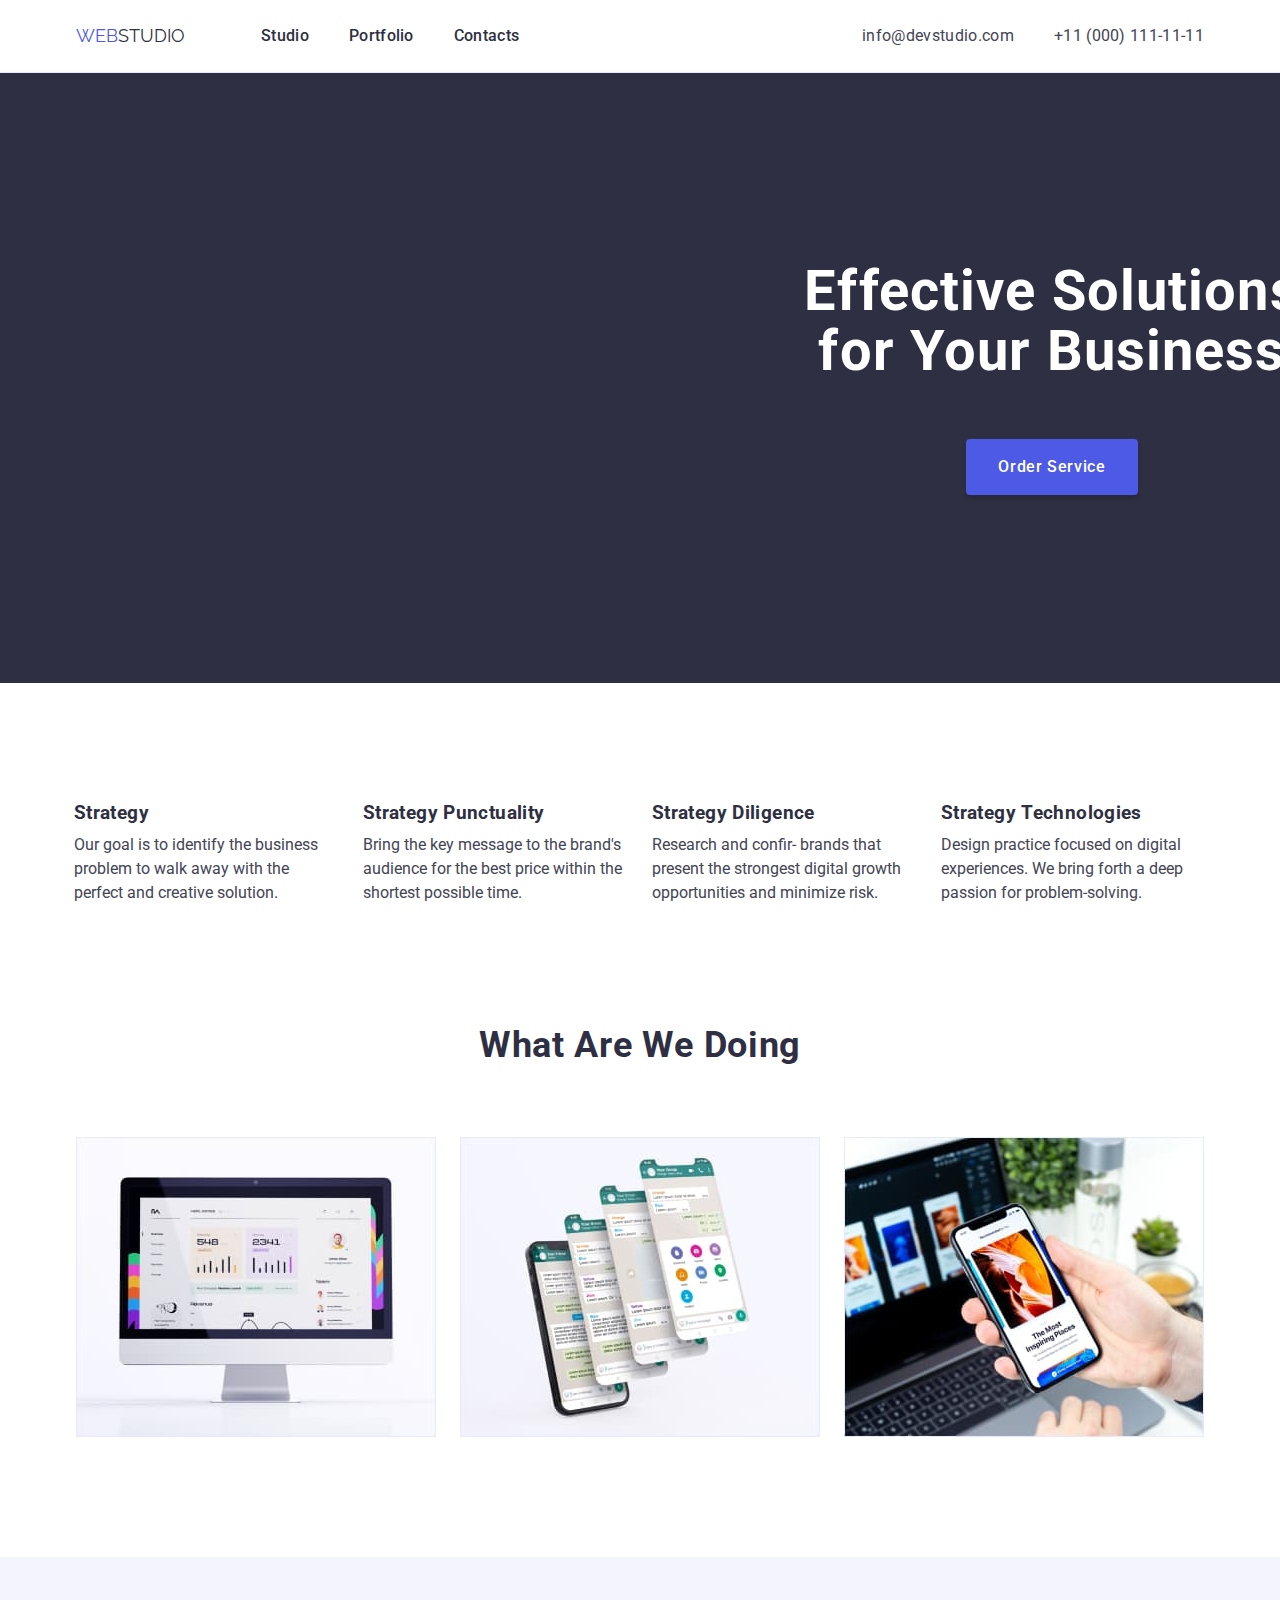
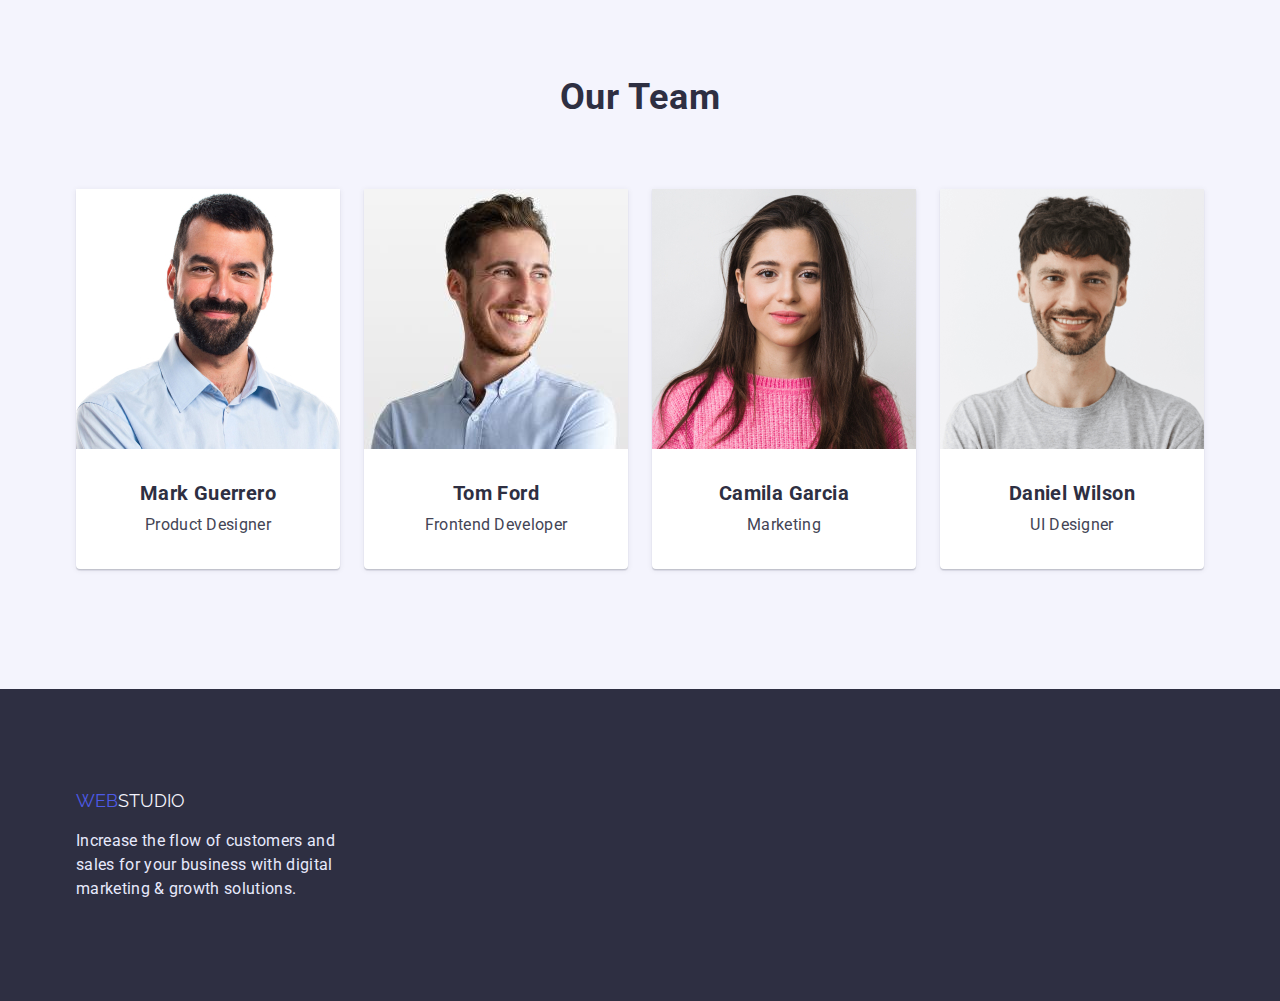
==== commit f04509ac: "red-footer" ====
--- a/index.html
+++ b/index.html
@@ -150,8 +150,10 @@
                 width="264"
                 height="260"
               />
-              <h3 class="team-list-name">Mark Guerrero</h3>
-              <p class="team-list-possition">Product Designer</p>
+              <div class="team-name-container">
+                <h3 class="team-list-name">Mark Guerrero</h3>
+                <p class="team-list-possition">Product Designer</p>
+              </div>
             </li>
             <li class="team-list-card">
               <img
@@ -161,8 +163,10 @@
                 width="264"
                 height="260"
               />
-              <h3 class="team-list-name">Tom Ford</h3>
-              <p class="team-list-possition">Frontend Developer</p>
+              <div class="team-name-container">
+                <h3 class="team-list-name">Tom Ford</h3>
+                <p class="team-list-possition">Frontend Developer</p>
+              </div>
             </li>
             <li class="team-list-card">
               <img
@@ -172,8 +176,10 @@
                 width="264"
                 height="260"
               />
-              <h3 class="team-list-name">Camila Garcia</h3>
-              <p class="team-list-possition">Marketing</p>
+              <div class="team-name-container">
+                <h3 class="team-list-name">Camila Garcia</h3>
+                <p class="team-list-possition">Marketing</p>
+              </div>
             </li>
             <li class="team-list-card">
               <img
@@ -183,8 +189,10 @@
                 width="264"
                 height="260"
               />
-              <h3 class="team-list-name">Daniel Wilson</h3>
-              <p class="team-list-possition">UI Designer</p>
+              <div class="team-name-container">
+                <h3 class="team-list-name">Daniel Wilson</h3>
+                <p class="team-list-possition">UI Designer</p>
+              </div>
             </li>
           </ul>
         </div>
--- a/css/style.css
+++ b/css/style.css
@@ -28,7 +28,6 @@
 
 body {
   font-family: var(--text-family-roboto);
-  letter-spacing: 0.02em;
 }
 
 /* reset */
@@ -39,7 +38,6 @@
 h5,
 h6,
 p,
-a,
 section {
   margin: 0;
   padding: 0;
@@ -165,6 +163,7 @@
   width: 500px;
   margin-right: auto;
   margin-left: auto;
+  margin-bottom: 58px;
 }
 
 .btn-hero {
@@ -273,7 +272,10 @@
 }
 
 .team-list-img {
-  margin-bottom: 32px;
+}
+
+.team-name-container {
+  padding: 32px 16px;
 }
 
 .team-list-name {
@@ -282,6 +284,7 @@
   line-height: calc(24 / 20);
   letter-spacing: 0.02em;
   text-align: center;
+  margin-bottom: 8px;
 }
 
 .team-list-possition {
@@ -294,6 +297,7 @@
 
 /* Portfolio style */
 .menu-portfolio {
+  padding-bottom: 120px;
 }
 
 .menu-product-filter {
@@ -393,7 +397,6 @@
   font-size: 18px;
   line-height: calc(24 / 18);
   color: var(--color-iris);
-  margin-bottom: 16px;
 }
 
 .footer-studio-logo {
@@ -406,4 +409,5 @@
   letter-spacing: 0.02em;
   color: var(--color-cornflower);
   width: 265px;
-}
+  margin-top: 16px;
+}
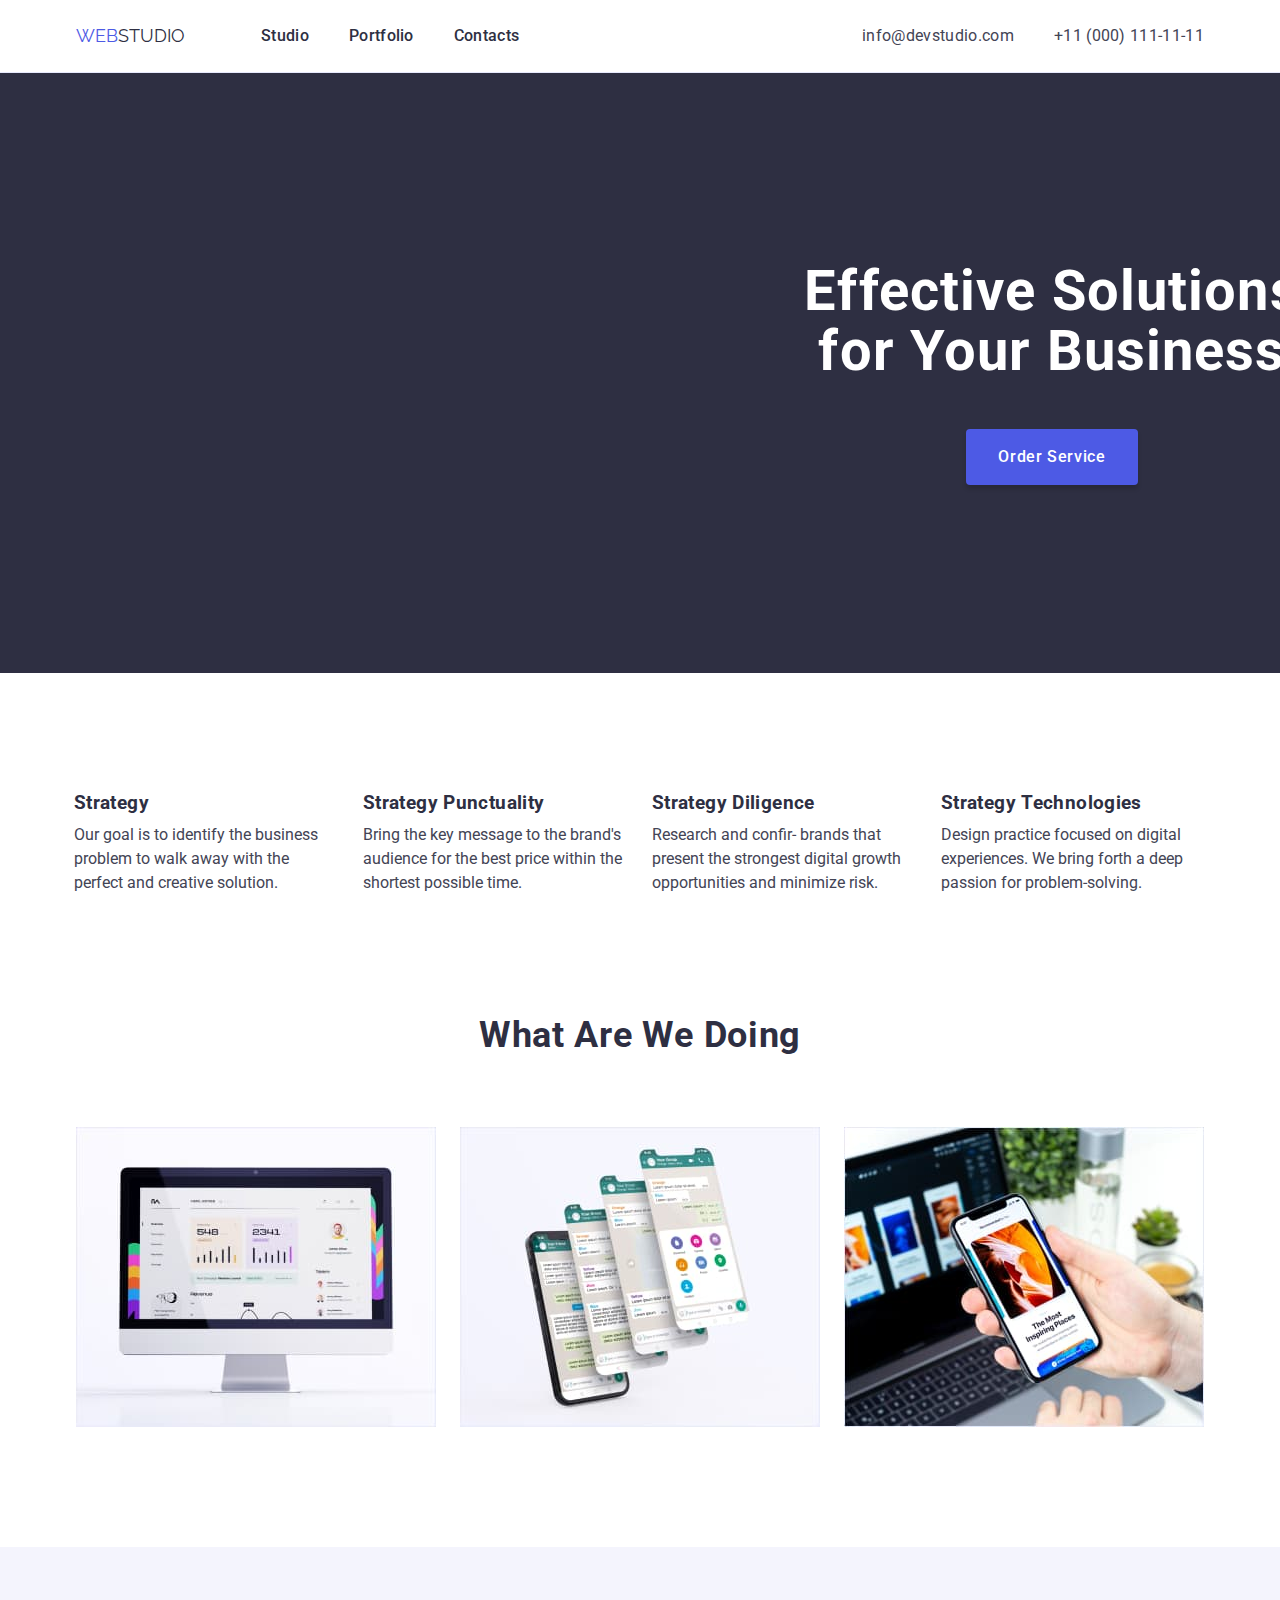
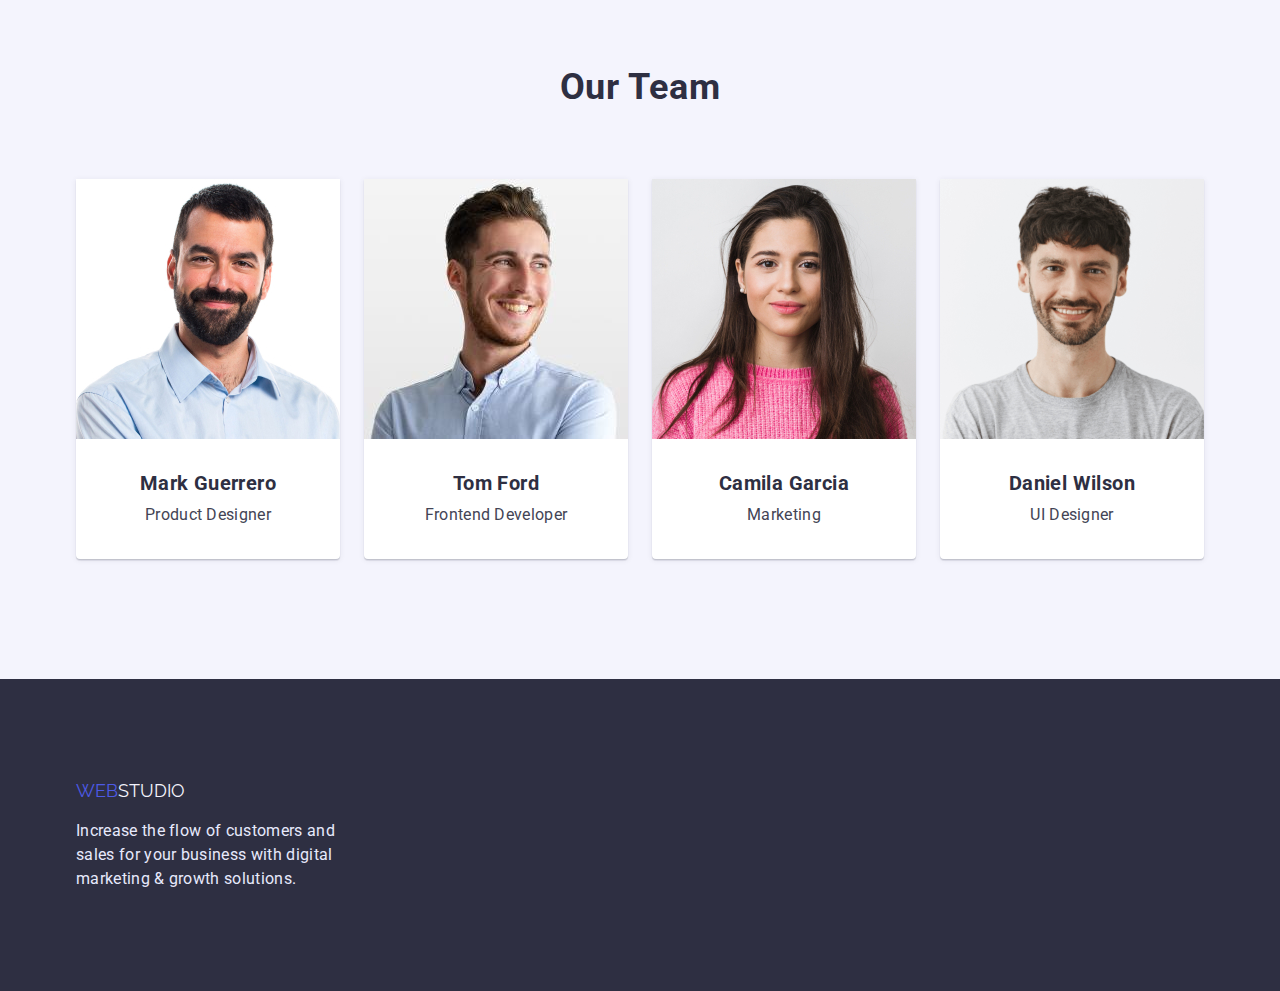
==== commit 678a79ac: "red-footer-margin" ====
--- a/index.html
+++ b/index.html
@@ -58,7 +58,7 @@
     <main>
       <!-- hero image -->
       <section class="hero">
-        <div class="container herosection">
+        <div class="container">
           <h1 class="hero-title">Effective Solutions for Your Business</h1>
           <button class="btn-hero" type="button">Order Service</button>
         </div>
--- a/css/style.css
+++ b/css/style.css
@@ -147,9 +147,6 @@
 .hero {
   background-color: var(--color-navy-blue);
   padding: 188px 473px;
-}
-
-.herosection {
   text-align: center;
 }
 
@@ -161,9 +158,9 @@
   letter-spacing: 0.02em;
   color: var(--color-white);
   width: 500px;
+  margin-left: auto;
   margin-right: auto;
-  margin-left: auto;
-  margin-bottom: 58px;
+  margin-bottom: 48px;
 }
 
 .btn-hero {
@@ -389,6 +386,9 @@
   background-color: var(--color-navy-blue);
   padding: 100px 0px;
 }
+.logo-footer .footer-studio-logo {
+  margin-bottom: 16px;
+}
 
 .logo-footer {
   font-family: "Raleway", sans-serif;
